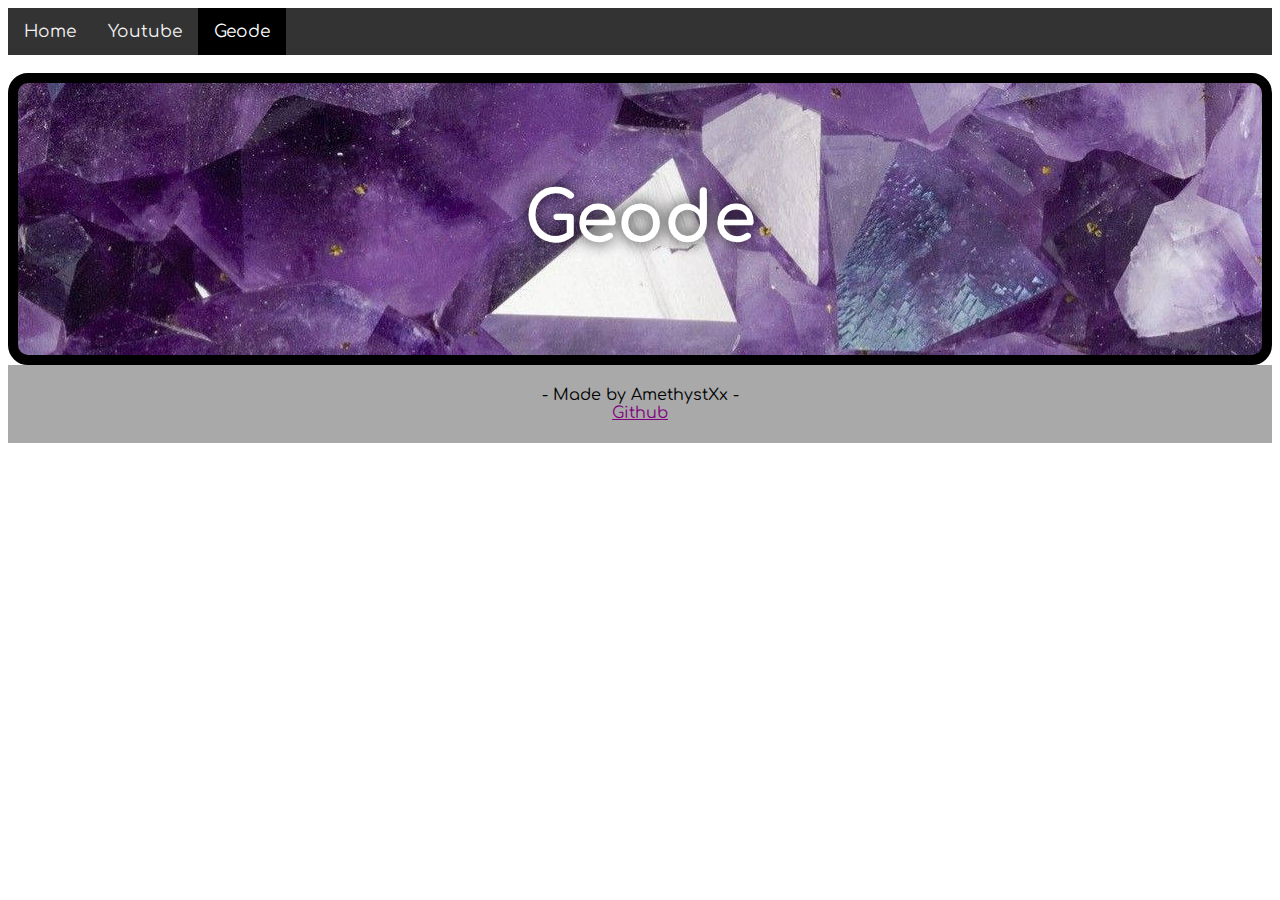
==== geode.html @ 146026cb "Update and rename contact.html to geode.html" ====
<!DOCTYPE html>
<html>
    <head>
        <title>
            AmethystXx
        </title>
        <link rel="stylesheet" href="style.css">
        <link rel="icon" href="img/favicon.jpg" type=image/x-icon>
        <script src="main.js"></script>
    </head>
    <body>
        <div class="topnav">
            <a href="https://amthystxx.github.io/">Home</a>
            <a href="https://amthystxx.github.io/youtube">Youtube</a>
            <a class="active", href="https://amthystxx.github.io/geode">Geode</a>
        </div>

        <br>

        <div id="title">
            <h1>Geode</h1>
        </div>
      
        <footer>
            <p>- Made by AmethystXx -<br>
            <a href="https://www.github.com/amthystxx">Github</a></p>
        </footer>
    </body>
</html>
---- style.css ----
@media (prefers-color-scheme: light) {
    :root {
        --main-bg-color: white;
        --main-text-color: black;
        --footer-bg-color: darkgray;
        --visited-color: purple;
    }
}

@media (prefers-color-scheme: dark) {
    :root {
        --main-bg-color: black;
        --main-text-color: white;
        --footer-bg-color: rgb(30,30,30);
        --visited-color: blueviolet;
    }
}

@font-face { 
    font-family: Comfortaa; src: url(font/Comfortaa-VariableFont_wght.ttf); 
}

body {
    font-family: Comfortaa, sans-serif;
    transition: all 0.5s;
    background-color: var(--main-bg-color);
    color: var(--main-text-color);
}

footer {
    text-align: center;
    padding: 5px;
    background-color: var(--footer-bg-color);
}

a {
    color: var(--visited-color);
}

#title {
    width: vw;
    border: 10px solid var(--main-text-color);
    padding: 50px;
    margin: auto;
    border-radius: 20px;
    text-align: center;
    background-image: url(img/title.jpeg);
    text-shadow:0px 0px 15px black;
    font-size: 35px;
    color: white;
    font-weight: normal;
}

.section-header {
    text-align: center;
    font-size: 25px;
    width: auto;
    font-weight: normal;
}

.text {
    font-size: 20px; 
}

.topnav {
  background-color: #333;
  overflow: hidden;
}

.topnav a {
  float: left;
  color: rgb(242, 242, 242);
  text-align: center;
  padding: 14px 16px;
  text-decoration: none;
  font-size: 17px;
}

.topnav a:hover {
  background-color: rgb(220, 220, 220);
  color: black;
}

.topnav a.active {
  background-color: var(--main-text-color);
  color: var(--main-bg-color);
}
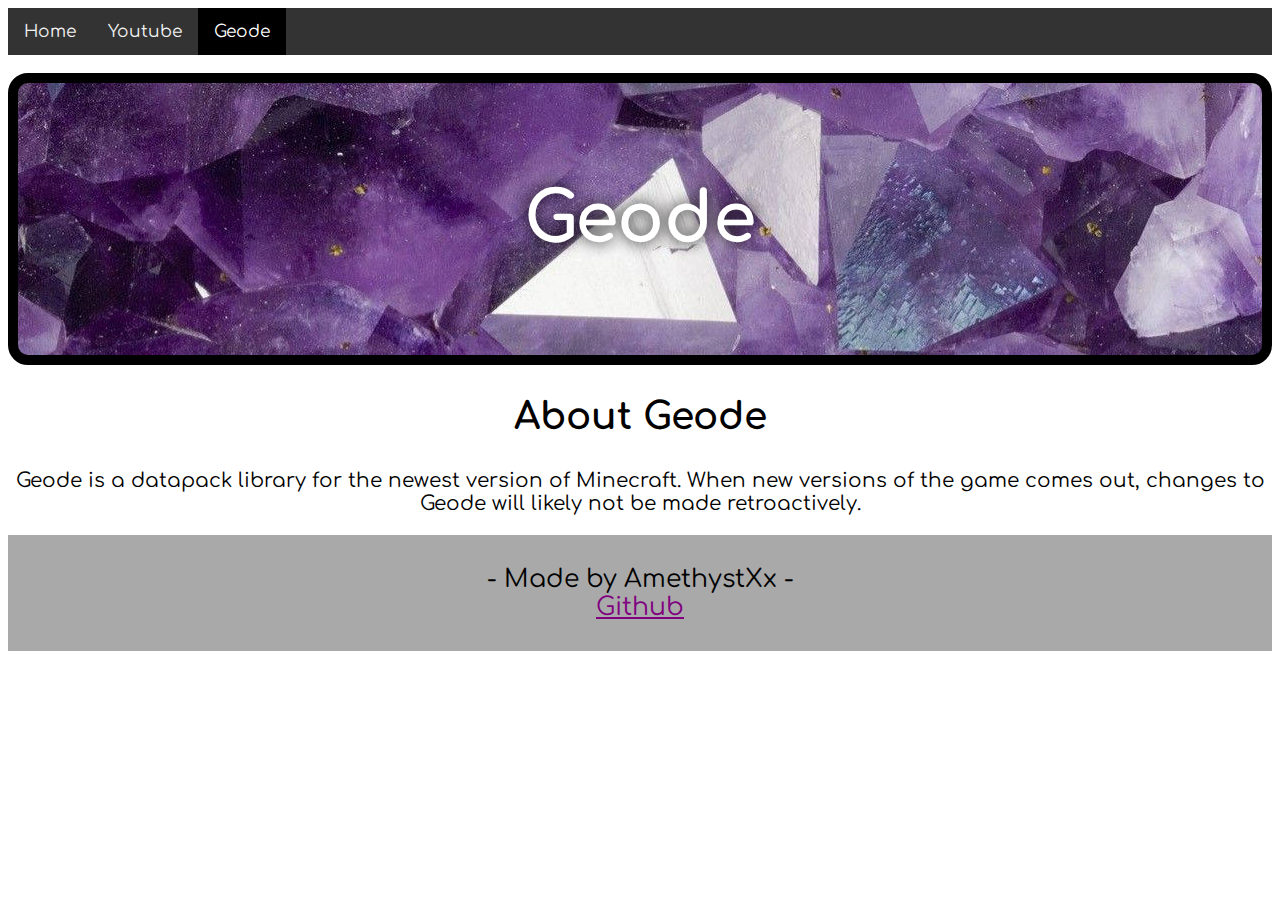
==== commit f2c7f3cb: "Update geode.html" ====
--- a/geode.html
+++ b/geode.html
@@ -20,6 +20,14 @@
         <div id="title">
             <h1>Geode</h1>
         </div>
+
+        <div class="section-header">
+            <h2>About Geode</h2>
+        <div>
+
+        <div class="text">
+            <p>Geode is a datapack library for the newest version of Minecraft. When new versions of the game comes out, changes to Geode will likely not be made retroactively. </p>
+        </div>
       
         <footer>
             <p>- Made by AmethystXx -<br>
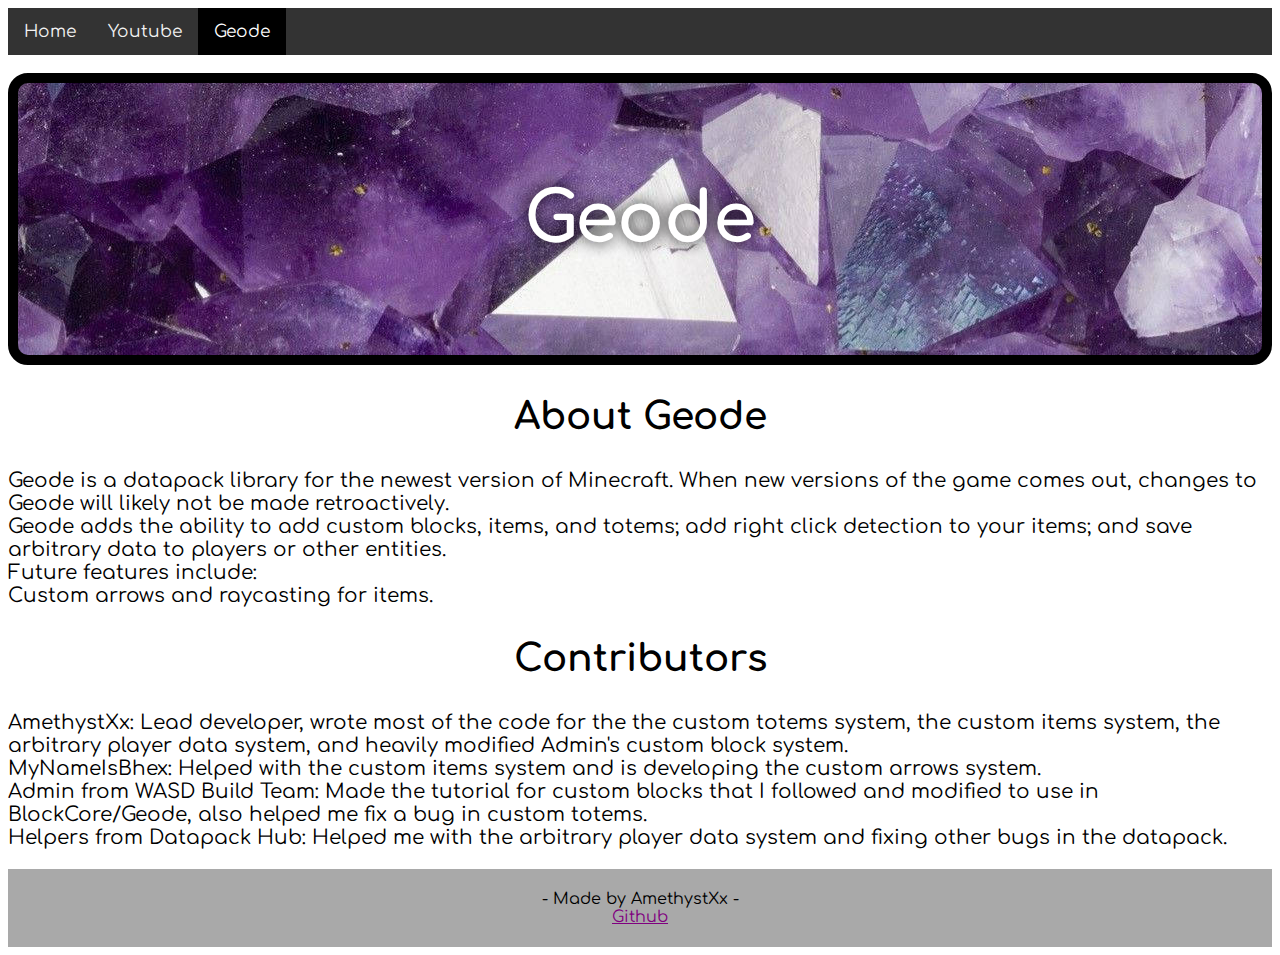
==== commit 4783433b: "Update geode.html" ====
--- a/geode.html
+++ b/geode.html
@@ -23,10 +23,18 @@
 
         <div class="section-header">
             <h2>About Geode</h2>
-        <div>
+        </div>
 
         <div class="text">
-            <p>Geode is a datapack library for the newest version of Minecraft. When new versions of the game comes out, changes to Geode will likely not be made retroactively. </p>
+            <p>Geode is a datapack library for the newest version of Minecraft. When new versions of the game comes out, changes to Geode will likely not be made retroactively.<br>Geode adds the ability to add custom blocks, items, and totems; add right click detection to your items; and save arbitrary data to players or other entities.<br>Future features include:<br>Custom arrows and raycasting for items.</p>
+        </div>
+
+        <div class="section-header">
+            <h2>Contributors</h2>
+        </div>
+
+        <div class="text">
+            <p>AmethystXx: Lead developer, wrote most of the code for the the custom totems system, the custom items system, the arbitrary player data system, and heavily modified Admin's custom block system.<br>MyNameIsBhex: Helped with the custom items system and is developing the custom arrows system.<br>Admin from WASD Build Team: Made the tutorial for custom blocks that I followed and modified to use in BlockCore/Geode, also helped me fix a bug in custom totems.<br>Helpers from Datapack Hub: Helped me with the arbitrary player data system and fixing other bugs in the datapack.</p>
         </div>
       
         <footer>
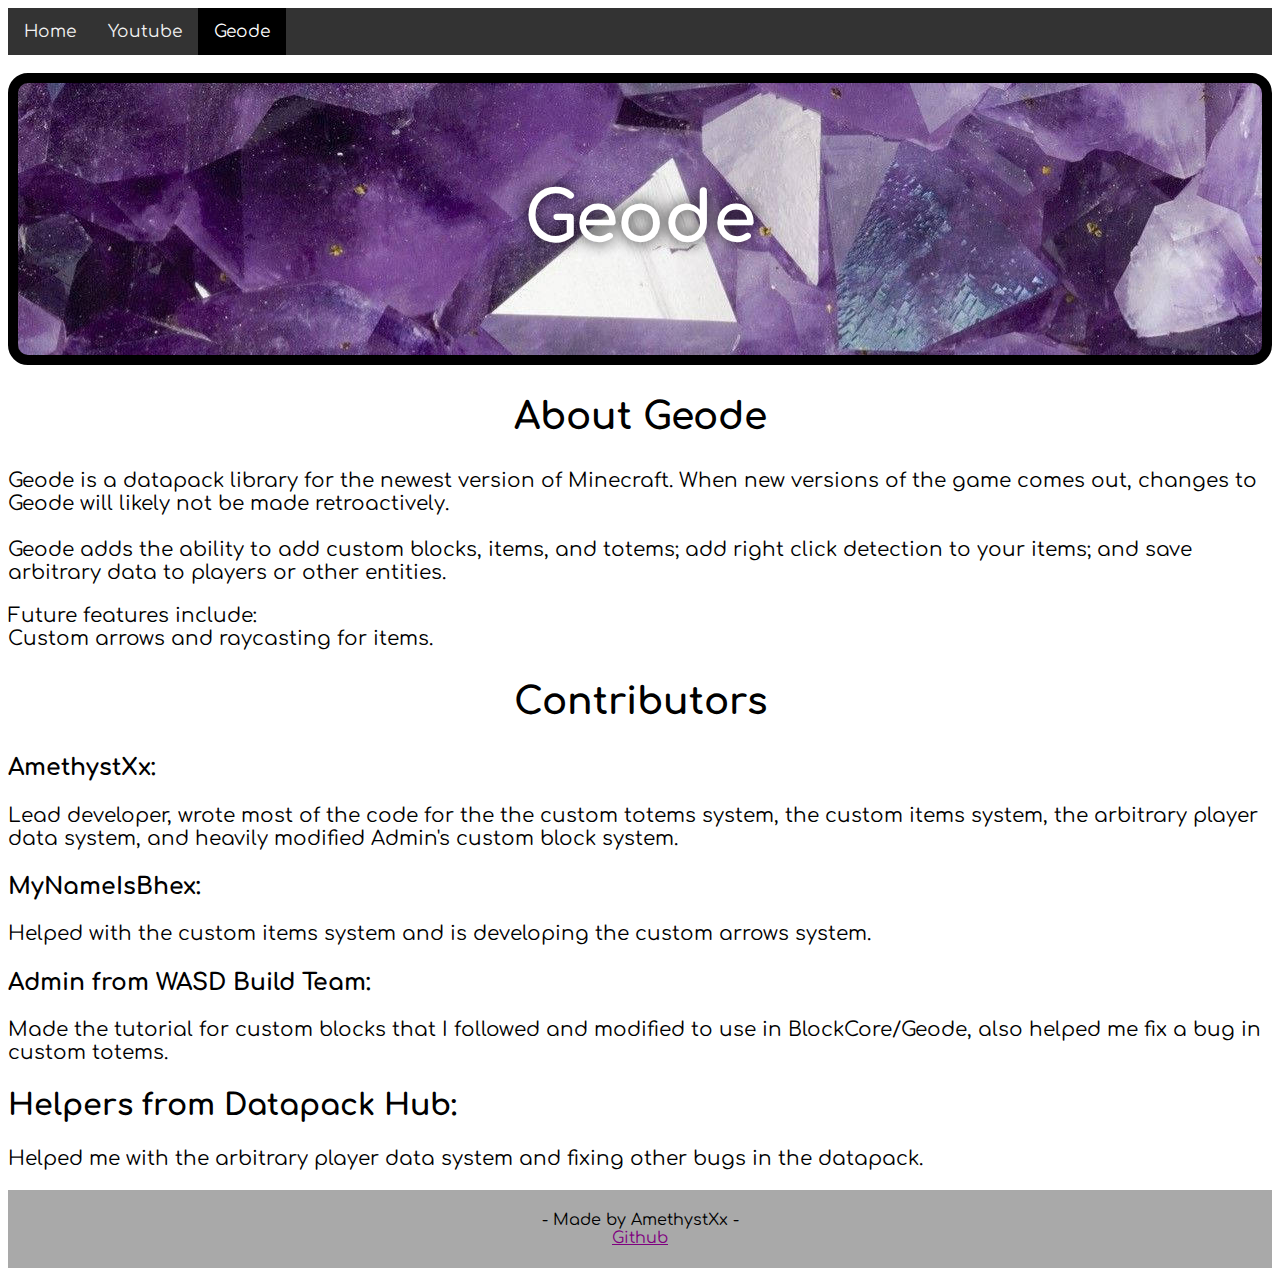
==== commit 28390f89: "Update geode.html" ====
--- a/geode.html
+++ b/geode.html
@@ -26,7 +26,7 @@
         </div>
 
         <div class="text">
-            <p>Geode is a datapack library for the newest version of Minecraft. When new versions of the game comes out, changes to Geode will likely not be made retroactively.<br>Geode adds the ability to add custom blocks, items, and totems; add right click detection to your items; and save arbitrary data to players or other entities.<br>Future features include:<br>Custom arrows and raycasting for items.</p>
+            <p>Geode is a datapack library for the newest version of Minecraft. When new versions of the game comes out, changes to Geode will likely not be made retroactively.<br><br>Geode adds the ability to add custom blocks, items, and totems; add right click detection to your items; and save arbitrary data to players or other entities.<div class="small-header">Future features include:<br>Custom arrows and raycasting for items.</div></p>
         </div>
 
         <div class="section-header">
@@ -34,7 +34,7 @@
         </div>
 
         <div class="text">
-            <p>AmethystXx: Lead developer, wrote most of the code for the the custom totems system, the custom items system, the arbitrary player data system, and heavily modified Admin's custom block system.<br>MyNameIsBhex: Helped with the custom items system and is developing the custom arrows system.<br>Admin from WASD Build Team: Made the tutorial for custom blocks that I followed and modified to use in BlockCore/Geode, also helped me fix a bug in custom totems.<br>Helpers from Datapack Hub: Helped me with the arbitrary player data system and fixing other bugs in the datapack.</p>
+            <p><div class="small-header"><h3>AmethystXx:</h3></div>Lead developer, wrote most of the code for the the custom totems system, the custom items system, the arbitrary player data system, and heavily modified Admin's custom block system.<div class="small-header"><h3>MyNameIsBhex:</h3></div>Helped with the custom items system and is developing the custom arrows system.<div class="small-header"><h3>Admin from WASD Build Team:</h3></div> Made the tutorial for custom blocks that I followed and modified to use in BlockCore/Geode, also helped me fix a bug in custom totems.<div class="small-header"><h2>Helpers from Datapack Hub:</h2></div>Helped me with the arbitrary player data system and fixing other bugs in the datapack.</p>
         </div>
       
         <footer>
